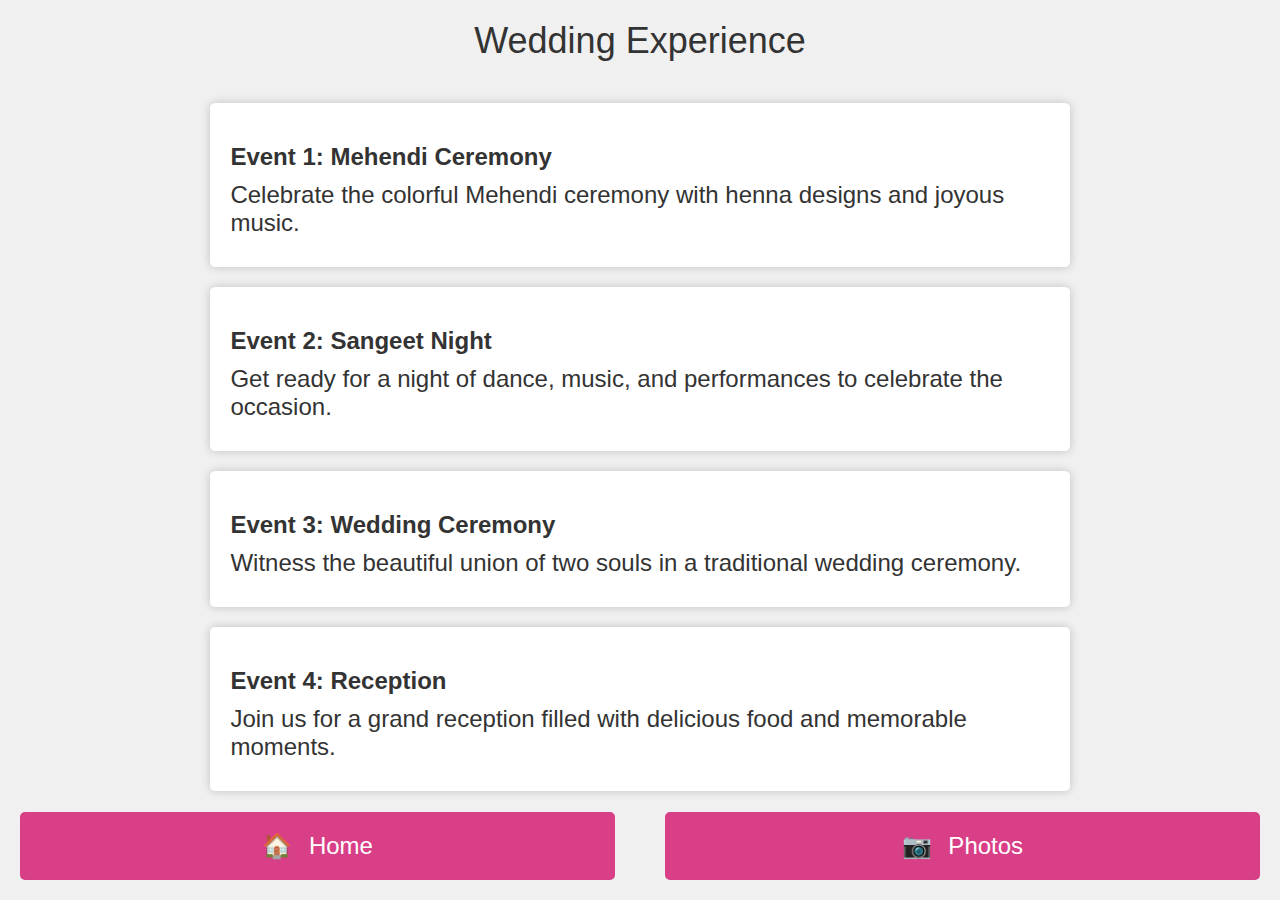
==== index3.html @ 1f10f147 "Create index3.html" ====
<!DOCTYPE html>
<html lang="en">
<head>
    <meta charset="UTF-8">
    <meta name="viewport" content="width=device-width, initial-scale=1.0">
    <title>Wedding Experience</title>
    <style>
        /* Reset some default styles */
        body, h1, p {
            margin: 0;
            padding: 0;
        }

        body {
            font-family: Arial, sans-serif;
            background-color: #f0f0f0;
            color: #333;
            text-align: center;
            display: flex;
            flex-direction: column;
            justify-content: space-between;
            min-height: 100vh;
        }

        .container {
            max-width: 400px;
            margin: 0 auto;
            padding: 20px;
        }

        .logo {
            font-size: 36px;
            margin-bottom: 20px;
        }

        .roadmap {
            display: flex;
            flex-direction: column;
            align-items: center; /* Center the list div */
            gap: 20px;
            margin-left: 10%; /* 10% margin to the left */
            margin-right: 10%; /* 10% margin to the right */
        }

        .event {
            width: 80%; /* Make the list elements consistent in width */
            cursor: pointer;
            transition: transform 0.2s ease;
            text-align: left; /* Align text to the left */
            background-color: #fff;
            border-radius: 5px;
            padding: 20px;
            box-shadow: 0 0 10px rgba(0, 0, 0, 0.2);
            position: relative;
            overflow: hidden;
        }

        .event:hover {
            transform: scale(1.05);
        }

        .event h2, .event p {
            font-size: 24px;
            margin-bottom: 10px;
        }

        .icon {
            font-size: 24px;
            margin-right: 10px;
        }

        .button-container {
            display: flex;
            justify-content: space-between;
            margin: 20px;
        }

        .button {
            width: 48%;
            padding: 20px;
            background-color: #D83F87;
            color: white;
            font-size: 24px;
            border: none;
            border-radius: 5px;
            cursor: pointer;
            transition: background-color 0.3s ease;
        }

        .button:hover {
            background-color: #FF6767;
        }

        /* Popup Styles */
        .popup {
            position: absolute;
            top: 0;
            left: 0;
            width: 100%;
            height: 100%;
            display: flex;
            justify-content: center;
            align-items: center;
            background: rgba(0, 0, 0, 0.8);
            opacity: 0;
            visibility: hidden;
            transition: opacity 0.3s ease, visibility 0.3s ease;
        }

        .popup.active {
            opacity: 1;
            visibility: visible;
        }

        .popup-content {
            background-color: #fff;
            border-radius: 5px;
            padding: 20px;
            box-shadow: 0 0 10px rgba(0, 0, 0, 0.2);
        }

        .popup h2, .popup p {
            font-size: 20px;
            margin-bottom: 10px;
        }
    </style>
</head>
<body>
    <div class="container">
        <div class="logo">Wedding Experience</div>
    </div>
    <div class="roadmap">
        <div class="event" onclick="showDetails('Mehendi Ceremony', 'Celebrate the colorful Mehendi ceremony with henna designs and joyous music.')">
            <h2>Event 1: Mehendi Ceremony</h2>
            <p>Celebrate the colorful Mehendi ceremony with henna designs and joyous music.</p>
        </div>
        
        <div class="event" onclick="showDetails('Sangeet Night', 'Get ready for a night of dance, music, and performances to celebrate the occasion.')">
            <h2>Event 2: Sangeet Night</h2>
            <p>Get ready for a night of dance, music, and performances to celebrate the occasion.</p>
        </div>
        
        <div class="event" onclick="showDetails('Wedding Ceremony', 'Witness the beautiful union of two souls in a traditional wedding ceremony.')">
            <h2>Event 3: Wedding Ceremony</h2>
            <p>Witness the beautiful union of two souls in a traditional wedding ceremony.</p>
        </div>
        
        <div class="event" onclick="showDetails('Reception', 'Join us for a grand reception filled with delicious food and memorable moments.')">
            <h2>Event 4: Reception</h2>
            <p>Join us for a grand reception filled with delicious food and memorable moments.</p>
        </div>
    </div>
    <div class="button-container">
        <button class="button" onclick="navigateToPage('index.html')"><span class="icon">🏠</span> Home</button>
        <button class="button" onclick="navigateToPage('photos.html')"><span class="icon">📷</span> Photos</button>
    </div>

    <!-- Popup for Event Details -->
    <div class="popup" id="popup1">
        <div class="popup-content">
            <h2>Event Details</h2>
            <p><strong>Event:</strong> <span id="eventTitle"></span></p>
            <p><strong>Description:</strong> <span id="eventDescription"></span></p>
            <p><strong>Date:</strong> July 15, 2023</p>
            <p><strong>Time:</strong> 6:00 PM</p>
            <button onclick="closePopup('popup1')">Close</button>
        </div>
    </div>

    <script>
        function showDetails(eventTitle, eventDescription) {
            document.getElementById("eventTitle").textContent = eventTitle;
            document.getElementById("eventDescription").textContent = eventDescription;
            openPopup('popup1');
        }

        function navigateToPage(page) {
            window.location.href = page;
        }

        function openPopup(popupId) {
            var popup = document.getElementById(popupId);
            popup.classList.add('active');
        }

        function closePopup(popupId) {
            var popup = document.getElementById(popupId);
            popup.classList.remove('active');
        }
    </script>
</body>
</html>
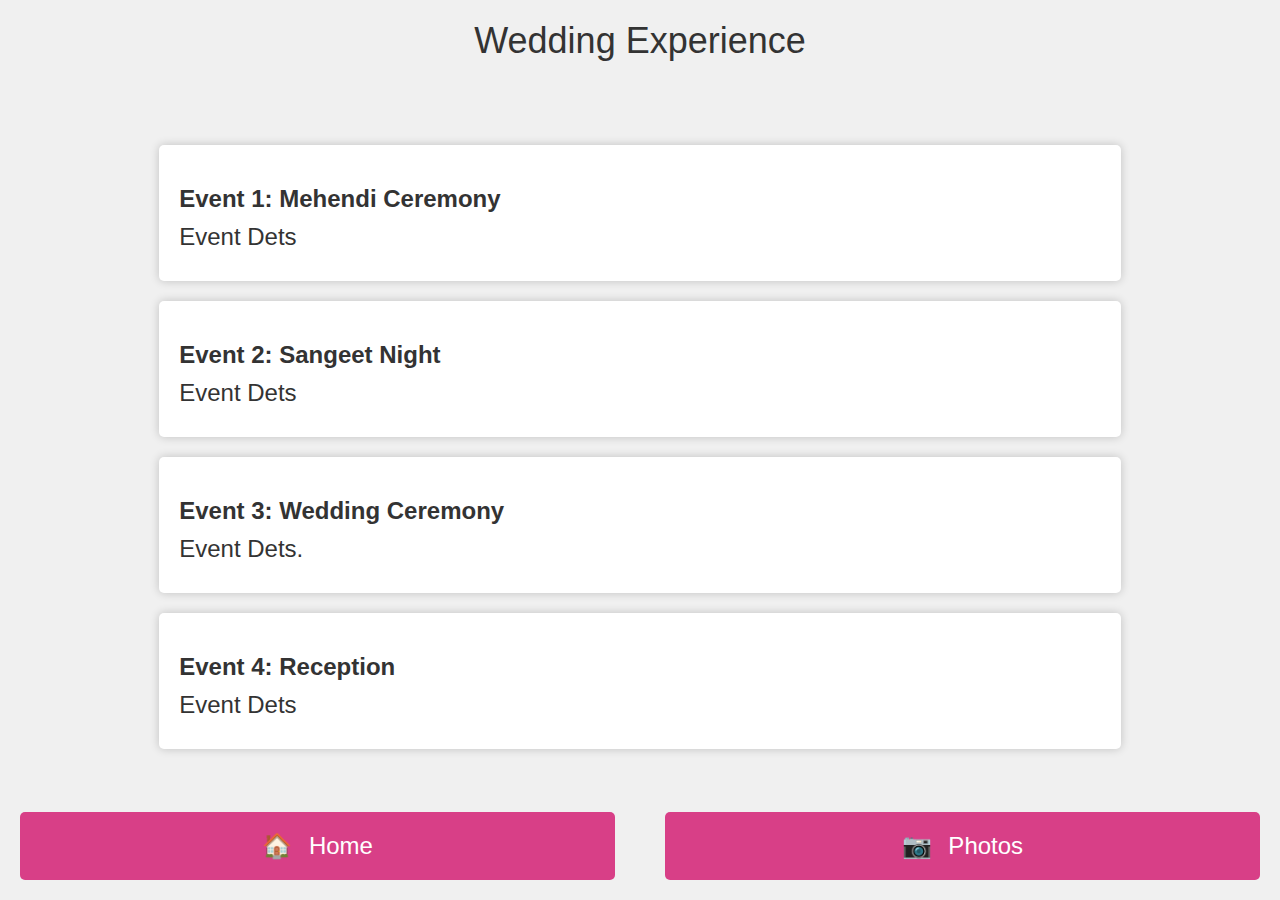
==== commit 10c9bf32: "Update index3.html" ====
--- a/index3.html
+++ b/index3.html
@@ -1,6 +1,9 @@
 <!DOCTYPE html>
 <html lang="en">
 <head>
+    <link rel="icon" href="favicon.ico" type="image/x-icon">
+    <link rel="shortcut icon" href="favicon.ico" type="image/x-icon">
+    <link rel="apple-touch-icon" href="/images/favicon.png">
     <meta charset="UTF-8">
     <meta name="viewport" content="width=device-width, initial-scale=1.0">
     <title>Wedding Experience</title>
@@ -43,7 +46,7 @@
         }
 
         .event {
-            width: 80%; /* Make the list elements consistent in width */
+            width: 90%; /* Make the list elements consistent in width */
             cursor: pointer;
             transition: transform 0.2s ease;
             text-align: left; /* Align text to the left */
@@ -132,22 +135,22 @@
     <div class="roadmap">
         <div class="event" onclick="showDetails('Mehendi Ceremony', 'Celebrate the colorful Mehendi ceremony with henna designs and joyous music.')">
             <h2>Event 1: Mehendi Ceremony</h2>
-            <p>Celebrate the colorful Mehendi ceremony with henna designs and joyous music.</p>
+            <p>Event Dets</p>
         </div>
         
         <div class="event" onclick="showDetails('Sangeet Night', 'Get ready for a night of dance, music, and performances to celebrate the occasion.')">
             <h2>Event 2: Sangeet Night</h2>
-            <p>Get ready for a night of dance, music, and performances to celebrate the occasion.</p>
+            <p>Event Dets</p>
         </div>
         
         <div class="event" onclick="showDetails('Wedding Ceremony', 'Witness the beautiful union of two souls in a traditional wedding ceremony.')">
             <h2>Event 3: Wedding Ceremony</h2>
-            <p>Witness the beautiful union of two souls in a traditional wedding ceremony.</p>
+            <p>Event Dets.</p>
         </div>
         
         <div class="event" onclick="showDetails('Reception', 'Join us for a grand reception filled with delicious food and memorable moments.')">
             <h2>Event 4: Reception</h2>
-            <p>Join us for a grand reception filled with delicious food and memorable moments.</p>
+            <p>Event Dets</p>
         </div>
     </div>
     <div class="button-container">
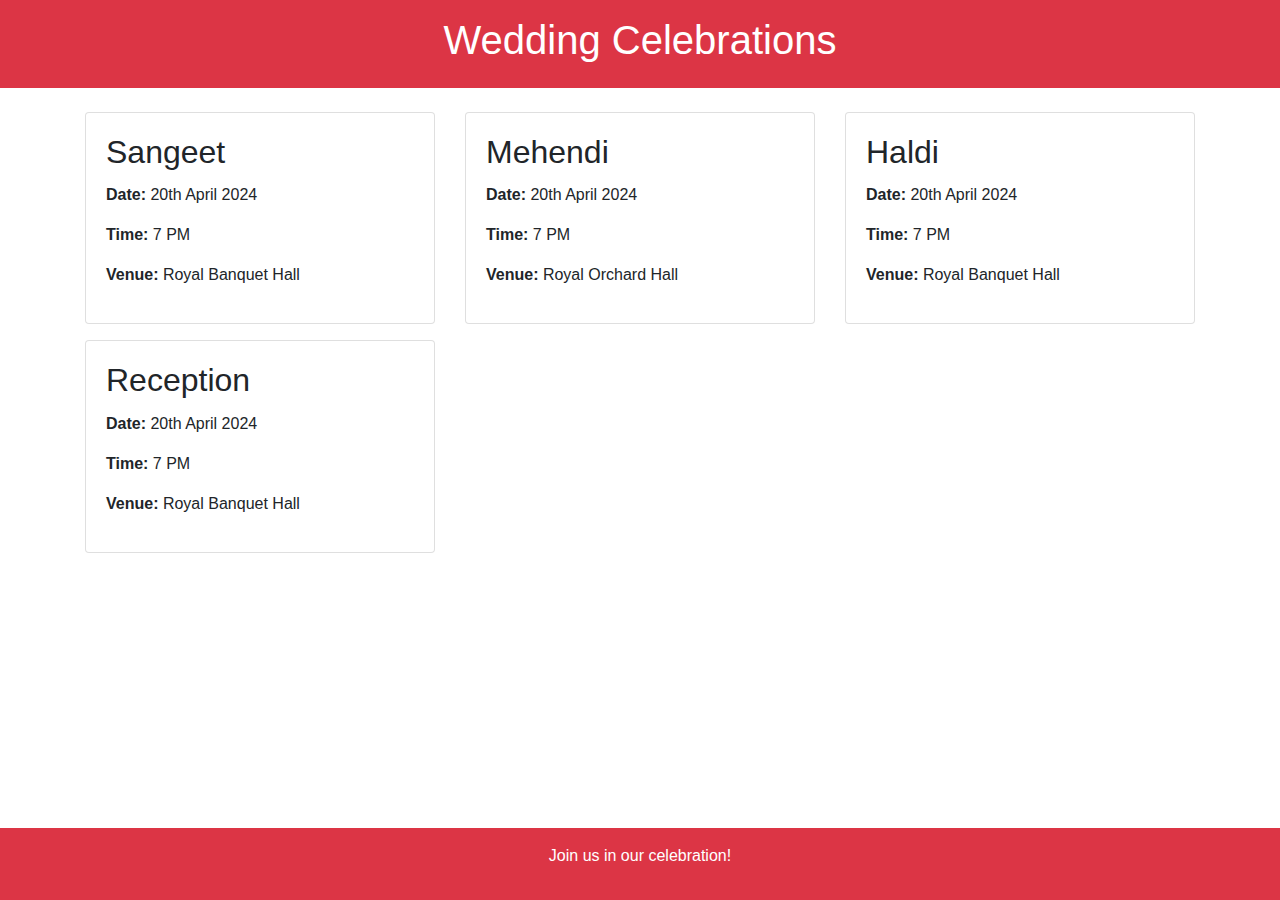
==== commit 32643a44: "Update index3.html" ====
--- a/index3.html
+++ b/index3.html
@@ -1,195 +1,161 @@
 <!DOCTYPE html>
 <html lang="en">
 <head>
-    <link rel="icon" href="favicon.ico" type="image/x-icon">
-    <link rel="shortcut icon" href="favicon.ico" type="image/x-icon">
-    <link rel="apple-touch-icon" href="/images/favicon.png">
+    <link rel="icon" href="Imges/favicon.ico" type="image/x-icon">
+    <link rel="shortcut icon" href="Images/favicon.ico" type="image/x-icon">
+    <link rel="apple-touch-icon" href="Images/favicon.png">
     <meta charset="UTF-8">
     <meta name="viewport" content="width=device-width, initial-scale=1.0">
-    <title>Wedding Experience</title>
-    <style>
-        /* Reset some default styles */
-        body, h1, p {
-            margin: 0;
-            padding: 0;
-        }
-
-        body {
-            font-family: Arial, sans-serif;
-            background-color: #f0f0f0;
-            color: #333;
-            text-align: center;
-            display: flex;
-            flex-direction: column;
-            justify-content: space-between;
-            min-height: 100vh;
-        }
-
-        .container {
-            max-width: 400px;
-            margin: 0 auto;
-            padding: 20px;
-        }
-
-        .logo {
-            font-size: 36px;
-            margin-bottom: 20px;
-        }
-
-        .roadmap {
-            display: flex;
-            flex-direction: column;
-            align-items: center; /* Center the list div */
-            gap: 20px;
-            margin-left: 10%; /* 10% margin to the left */
-            margin-right: 10%; /* 10% margin to the right */
-        }
-
-        .event {
-            width: 90%; /* Make the list elements consistent in width */
-            cursor: pointer;
-            transition: transform 0.2s ease;
-            text-align: left; /* Align text to the left */
-            background-color: #fff;
-            border-radius: 5px;
-            padding: 20px;
-            box-shadow: 0 0 10px rgba(0, 0, 0, 0.2);
-            position: relative;
-            overflow: hidden;
-        }
-
-        .event:hover {
-            transform: scale(1.05);
-        }
-
-        .event h2, .event p {
-            font-size: 24px;
-            margin-bottom: 10px;
-        }
-
-        .icon {
-            font-size: 24px;
-            margin-right: 10px;
-        }
-
-        .button-container {
-            display: flex;
-            justify-content: space-between;
-            margin: 20px;
-        }
-
-        .button {
-            width: 48%;
-            padding: 20px;
-            background-color: #D83F87;
-            color: white;
-            font-size: 24px;
-            border: none;
-            border-radius: 5px;
-            cursor: pointer;
-            transition: background-color 0.3s ease;
-        }
-
-        .button:hover {
-            background-color: #FF6767;
-        }
-
-        /* Popup Styles */
-        .popup {
-            position: absolute;
-            top: 0;
-            left: 0;
-            width: 100%;
-            height: 100%;
-            display: flex;
-            justify-content: center;
-            align-items: center;
-            background: rgba(0, 0, 0, 0.8);
-            opacity: 0;
-            visibility: hidden;
-            transition: opacity 0.3s ease, visibility 0.3s ease;
-        }
-
-        .popup.active {
-            opacity: 1;
-            visibility: visible;
-        }
-
-        .popup-content {
-            background-color: #fff;
-            border-radius: 5px;
-            padding: 20px;
-            box-shadow: 0 0 10px rgba(0, 0, 0, 0.2);
-        }
-
-        .popup h2, .popup p {
-            font-size: 20px;
-            margin-bottom: 10px;
-        }
-    </style>
+    <title>Wedding Events</title>
+    <!-- Bootstrap CSS -->
+    <link href="https://stackpath.bootstrapcdn.com/bootstrap/4.3.1/css/bootstrap.min.css" rel="stylesheet">
+    <link rel="stylesheet" href="styles.css">
 </head>
 <body>
-    <div class="container">
-        <div class="logo">Wedding Experience</div>
-    </div>
-    <div class="roadmap">
-        <div class="event" onclick="showDetails('Mehendi Ceremony', 'Celebrate the colorful Mehendi ceremony with henna designs and joyous music.')">
-            <h2>Event 1: Mehendi Ceremony</h2>
-            <p>Event Dets</p>
+    <header class="bg-danger text-white text-center py-3">
+        <h1>Wedding Celebrations</h1>
+    </header>
+
+    <main class="container py-4">
+        <div class="row">
+            <!-- Sangeet Event -->
+            <div class="col-md-6 col-lg-4 mb-3">
+                <div class="card event" data-toggle="modal" data-target="#modalSangeet">
+                    <div class="card-body">
+                        <h2 class="card-title">Sangeet</h2>
+                        <p><strong>Date:</strong> 20th April 2024</p>
+                        <p><strong>Time:</strong> 7 PM</p>
+                        <p><strong>Venue:</strong> Royal Banquet Hall</p>
+                    </div>
+                </div>
+            </div>
+            <!-- Sangeet Modal -->
+            <div class="modal fade" id="modalSangeet" tabindex="-1" role="dialog" aria-labelledby="modalSangeetTitle" aria-hidden="true">
+                <div class="modal-dialog modal-dialog-centered" role="document">
+                    <div class="modal-content">
+                        <div class="modal-header">
+                            <h5 class="modal-title" id="modalSangeetTitle">Sangeet Details</h5>
+                            <button type="button" class="close" data-dismiss="modal" aria-label="Close">
+                                <span aria-hidden="true">&times;</span>
+                            </button>
+                        </div>
+                        <div class="modal-body">
+                            <p>Updates about the Sangeet event...</p>
+                        </div>
+                        <div class="modal-footer">
+                            <button type="button" class="btn btn-secondary" data-dismiss="modal">Close</button>
+                        </div>
+                    </div>
+                </div>
+            </div>
+
+            <!-- Mehendi Event -->
+            <div class="col-md-6 col-lg-4 mb-3">
+                <div class="card event" data-toggle="modal" data-target="#modalMehendi">
+                    <div class="card-body">
+                        <h2 class="card-title">Mehendi</h2>
+                        <p><strong>Date:</strong> 20th April 2024</p>
+                        <p><strong>Time:</strong> 7 PM</p>
+                        <p><strong>Venue:</strong> Royal Orchard Hall</p>
+                    </div>
+                </div>
+            </div>
+            <!-- Sangeet Modal -->
+            <div class="modal fade" id="modalMehendi" tabindex="-1" role="dialog" aria-labelledby="modalSangeetTitle" aria-hidden="true">
+                <div class="modal-dialog modal-dialog-centered" role="document">
+                    <div class="modal-content">
+                        <div class="modal-header">
+                            <h5 class="modal-title" id="modalSangeetTitle">Mehendi Details</h5>
+                            <button type="button" class="close" data-dismiss="modal" aria-label="Close">
+                                <span aria-hidden="true">&times;</span>
+                            </button>
+                        </div>
+                        <div class="modal-body">
+                            <p>Updates about the Mehendi event...</p>
+                        </div>
+                        <div class="modal-footer">
+                            <button type="button" class="btn btn-secondary" data-dismiss="modal">Close</button>
+                        </div>
+                    </div>
+                </div>
+            </div>
+            <!-- ... [Mehendi event and modal similar to Sangeet] ... -->
+
+            <!-- Haldi Event -->
+            <div class="col-md-6 col-lg-4 mb-3">
+                <div class="card event" data-toggle="modal" data-target="#modalHaldi">
+                    <div class="card-body">
+                        <h2 class="card-title">Haldi</h2>
+                        <p><strong>Date:</strong> 20th April 2024</p>
+                        <p><strong>Time:</strong> 7 PM</p>
+                        <p><strong>Venue:</strong> Royal Banquet Hall</p>
+                    </div>
+                </div>
+            </div>
+            <!-- Sangeet Modal -->
+            <div class="modal fade" id="modalHaldi" tabindex="-1" role="dialog" aria-labelledby="modalSangeetTitle" aria-hidden="true">
+                <div class="modal-dialog modal-dialog-centered" role="document">
+                    <div class="modal-content">
+                        <div class="modal-header">
+                            <h5 class="modal-title" id="modalSangeetTitle">Haldi Details</h5>
+                            <button type="button" class="close" data-dismiss="modal" aria-label="Close">
+                                <span aria-hidden="true">&times;</span>
+                            </button>
+                        </div>
+                        <div class="modal-body">
+                            <p>Updates about the Haldi event...</p>
+                        </div>
+                        <div class="modal-footer">
+                            <button type="button" class="btn btn-secondary" data-dismiss="modal">Close</button>
+                        </div>
+                    </div>
+                </div>
+            </div>
+            <!-- ... [Haldi event and modal similar to Sangeet] ... -->
+
+            <!-- Reception Event -->
+            <div class="col-md-6 col-lg-4 mb-3">
+                <div class="card event" data-toggle="modal" data-target="#modalReception">
+                    <div class="card-body">
+                        <h2 class="card-title">Reception</h2>
+                        <p><strong>Date:</strong> 20th April 2024</p>
+                        <p><strong>Time:</strong> 7 PM</p>
+                        <p><strong>Venue:</strong> Royal Banquet Hall</p>
+                    </div>
+                </div>
+            </div>
+            <!-- Sangeet Modal -->
+            <div class="modal fade" id="modalReception" tabindex="-1" role="dialog" aria-labelledby="modalSangeetTitle" aria-hidden="true">
+                <div class="modal-dialog modal-dialog-centered" role="document">
+                    <div class="modal-content">
+                        <div class="modal-header">
+                            <h5 class="modal-title" id="modalSangeetTitle">Reception Details</h5>
+                            <button type="button" class="close" data-dismiss="modal" aria-label="Close">
+                                <span aria-hidden="true">&times;</span>
+                            </button>
+                        </div>
+                        <div class="modal-body">
+                            <p>Updates about the Reception event...</p>
+                        </div>
+                        <div class="modal-footer">
+                            <button type="button" class="btn btn-secondary" data-dismiss="modal">Close</button>
+                        </div>
+                    </div>
+                </div>
+            </div>
+            <!-- ... [Reception event and modal similar to Sangeet] ... -->
+
+            <!-- Additional events and modals can be added here -->
         </div>
-        
-        <div class="event" onclick="showDetails('Sangeet Night', 'Get ready for a night of dance, music, and performances to celebrate the occasion.')">
-            <h2>Event 2: Sangeet Night</h2>
-            <p>Event Dets</p>
-        </div>
-        
-        <div class="event" onclick="showDetails('Wedding Ceremony', 'Witness the beautiful union of two souls in a traditional wedding ceremony.')">
-            <h2>Event 3: Wedding Ceremony</h2>
-            <p>Event Dets.</p>
-        </div>
-        
-        <div class="event" onclick="showDetails('Reception', 'Join us for a grand reception filled with delicious food and memorable moments.')">
-            <h2>Event 4: Reception</h2>
-            <p>Event Dets</p>
-        </div>
-    </div>
-    <div class="button-container">
-        <button class="button" onclick="navigateToPage('index.html')"><span class="icon">🏠</span> Home</button>
-        <button class="button" onclick="navigateToPage('photos.html')"><span class="icon">📷</span> Photos</button>
-    </div>
+    </main>
 
-    <!-- Popup for Event Details -->
-    <div class="popup" id="popup1">
-        <div class="popup-content">
-            <h2>Event Details</h2>
-            <p><strong>Event:</strong> <span id="eventTitle"></span></p>
-            <p><strong>Description:</strong> <span id="eventDescription"></span></p>
-            <p><strong>Date:</strong> July 15, 2023</p>
-            <p><strong>Time:</strong> 6:00 PM</p>
-            <button onclick="closePopup('popup1')">Close</button>
-        </div>
-    </div>
+    <footer class="bg-danger text-white text-center py-3 fixed-bottom">
+        <p>Join us in our celebration!</p>
+    </footer>
 
-    <script>
-        function showDetails(eventTitle, eventDescription) {
-            document.getElementById("eventTitle").textContent = eventTitle;
-            document.getElementById("eventDescription").textContent = eventDescription;
-            openPopup('popup1');
-        }
-
-        function navigateToPage(page) {
-            window.location.href = page;
-        }
-
-        function openPopup(popupId) {
-            var popup = document.getElementById(popupId);
-            popup.classList.add('active');
-        }
-
-        function closePopup(popupId) {
-            var popup = document.getElementById(popupId);
-            popup.classList.remove('active');
-        }
-    </script>
+    <!-- Bootstrap JS and dependencies -->
+    <script src="https://code.jquery.com/jquery-3.3.1.slim.min.js"></script>
+    <script src="https://cdnjs.cloudflare.com/ajax/libs/popper.js/1.14.7/umd/popper.min.js"></script>
+    <script src="https://stackpath.bootstrapcdn.com/bootstrap/4.3.1/js/bootstrap.min.js"></script>
 </body>
 </html>
